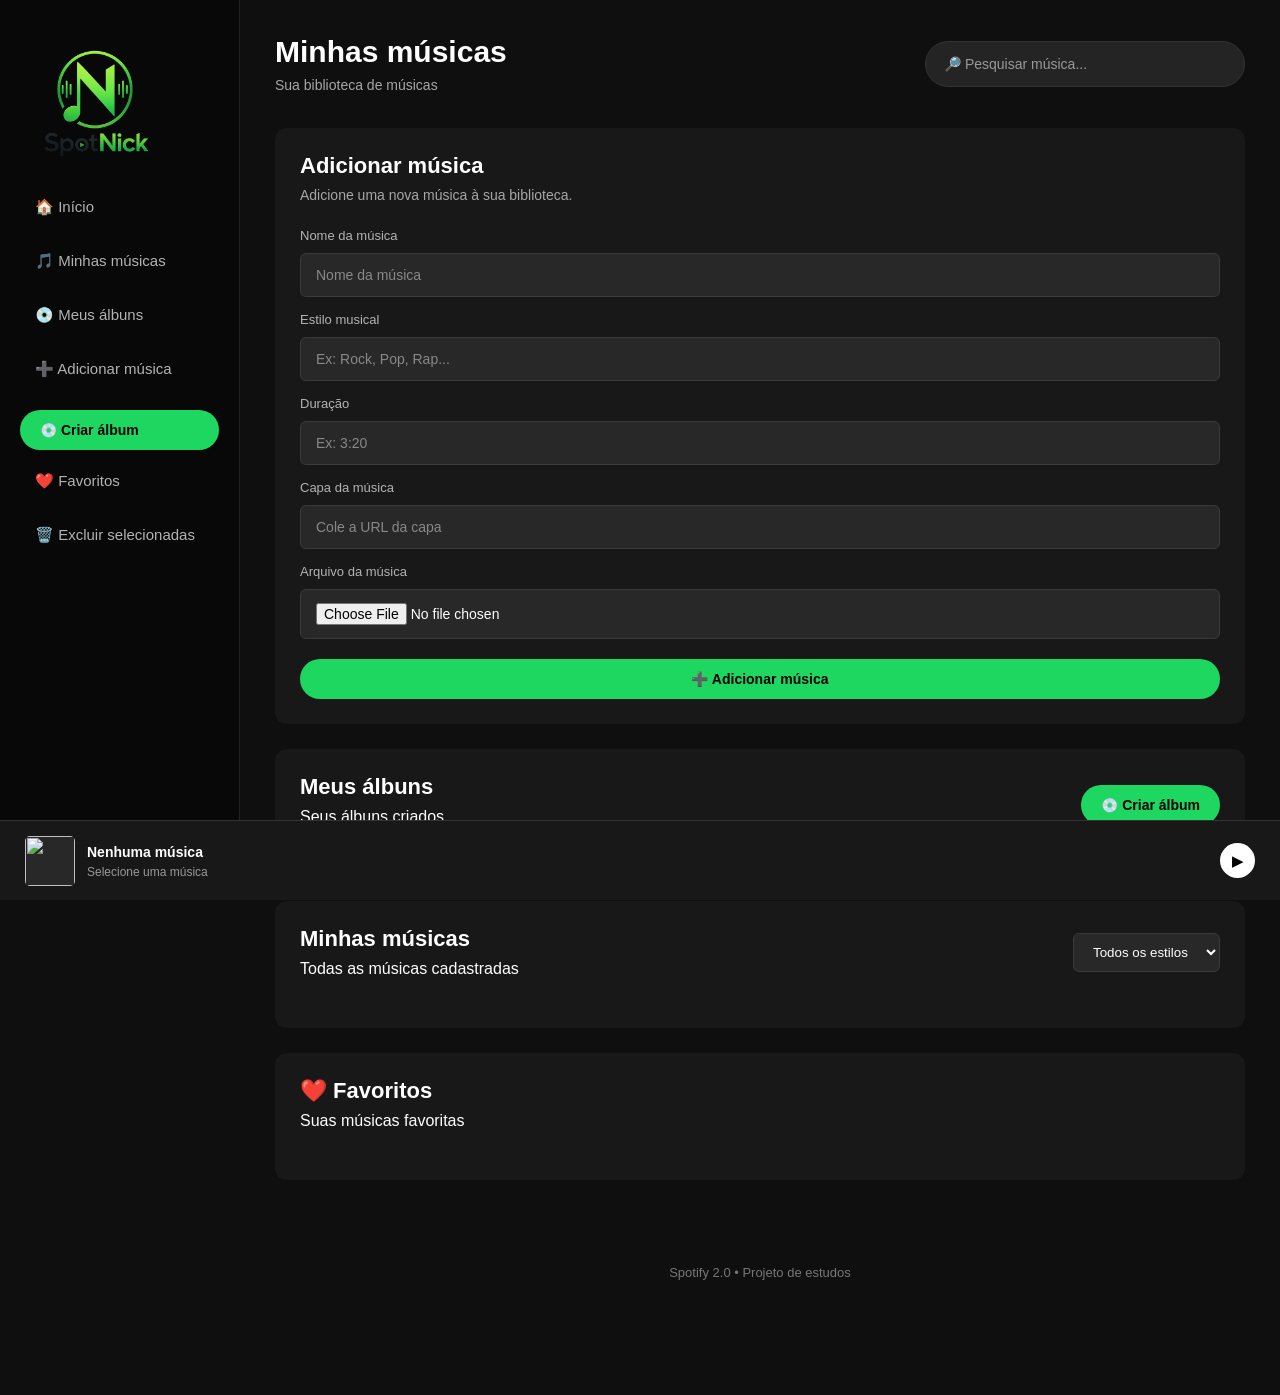
==== index.html @ 71709ed0 "Atualizando projeto" ====
<!DOCTYPE html>
<html lang="pt-BR">

<head>

    <meta charset="UTF-8">

    <meta
        name="viewport"
        content="width=device-width, initial-scale=1.0"
    >

    <title>Spotify 2.0</title>

    <link
        rel="stylesheet"
        href="style.css"
    >

</head>

<body>

<div id="inicio"></div>


<!-- =================================
     SIDEBAR
================================== -->

<aside class="sidebar">

    <header>

        <a
            href="https://www.instagram.com/eu_nicolas7/"
            target="_blank"
        >

            <img
                src="/img/Logo.SpotNick.png"
                alt="Logo SpotNick"
            >

        </a>

    </header>


    <nav>

        <button
            type="button"
            data-secao="inicio"
        >
            🏠 Início
        </button>


        <button
            type="button"
            data-secao="musicas"
        >
            🎵 Minhas músicas
        </button>


        <button
            type="button"
            data-secao="albuns"
        >
            💿 Meus álbuns
        </button>


        <button
            type="button"
            data-secao="cadastro"
        >
            ➕ Adicionar música
        </button>


        <button
            type="button"
            id="abrirCriarAlbum"
        >
            💿 Criar álbum
        </button>


        <button
            type="button"
            data-secao="favoritos"
        >
            ❤️ Favoritos
        </button>


        <button
            id="excluirSelecionadas"
            type="button"
        >
            🗑️ Excluir selecionadas
        </button>

    </nav>

</aside>



<!-- =================================
     CONTEÚDO PRINCIPAL
================================== -->

<main>


    <!-- =================================
         TOPO
    ================================== -->

    <div class="topo">

        <div>

            <h2>
                Minhas músicas
            </h2>

            <p>
                Sua biblioteca de músicas
            </p>

        </div>


        <input
            id="pesquisa"
            type="text"
            placeholder="🔎 Pesquisar música..."
        >

    </div>



    <!-- =================================
         CADASTRO DE MÚSICA
    ================================== -->

    <section id="cadastro">

        <h2>
            Adicionar música
        </h2>

        <p>
            Adicione uma nova música à sua biblioteca.
        </p>


        <form>

            <label for="nome">
                Nome da música
            </label>

            <input
                id="nome"
                type="text"
                placeholder="Nome da música"
            >


            <label for="estilo">
                Estilo musical
            </label>

            <input
                id="estilo"
                type="text"
                placeholder="Ex: Rock, Pop, Rap..."
            >


            <label for="duracao">
                Duração
            </label>

            <input
                id="duracao"
                type="text"
                placeholder="Ex: 3:20"
            >


            <label for="imagem">
                Capa da música
            </label>

            <input
                id="imagem"
                type="url"
                placeholder="Cole a URL da capa"
            >


            <label for="audio">
                Arquivo da música
            </label>

            <input
                id="audio"
                type="file"
                accept="audio/*"
            >


            <button
                id="adicionar"
                type="button"
            >
                ➕ Adicionar música
            </button>

        </form>

    </section>



    <!-- =================================
         ÁLBUNS
    ================================== -->

    <section id="albuns">

        <div class="titulo-lista">

            <div>

                <h2>
                    Meus álbuns
                </h2>

                <p>
                    Seus álbuns criados
                </p>

            </div>


            <button
                id="abrirCriarAlbum2"
                type="button"
            >
                💿 Criar álbum
            </button>

        </div>


        <div id="listaAlbuns"></div>

    </section>



    <!-- =================================
         MÚSICAS
    ================================== -->

    <section id="musicas">

        <div class="titulo-lista">

            <div>

                <h2>
                    Minhas músicas
                </h2>

                <p>
                    Todas as músicas cadastradas
                </p>

            </div>


            <select id="filtroEstilo">

                <option value="todos">
                    Todos os estilos
                </option>

            </select>

        </div>


        <div id="listaMusicas"></div>

    </section>



    <!-- =================================
         FAVORITOS
    ================================== -->

    <section id="favoritos">

        <div class="titulo-lista">

            <div>

                <h2>
                    ❤️ Favoritos
                </h2>

                <p>
                    Suas músicas favoritas
                </p>

            </div>

        </div>


        <div id="listaFavoritos"></div>

    </section>

</main>



<!-- =================================
     MODAL CRIAR ÁLBUM
================================== -->

<div
    id="modalAlbum"
    class="modal"
>

    <div class="modal-conteudo">

        <button
            id="fecharModal"
            class="fechar"
            type="button"
        >
            ✕
        </button>


        <h2>
            Criar álbum
        </h2>


        <p>
            Crie um novo álbum para organizar suas músicas.
        </p>


        <label for="nomeAlbum">
            Nome do álbum
        </label>

        <input
            id="nomeAlbum"
            type="text"
            placeholder="Nome do álbum"
        >


        <label for="imagemAlbum">
            Capa do álbum
        </label>

        <input
            id="imagemAlbum"
            type="url"
            placeholder="URL da capa"
        >


        <button
            id="criarAlbum"
            type="button"
        >
            💿 Criar álbum
        </button>

    </div>

</div>



<!-- =================================
     PLAYER INFERIOR
================================== -->

<div class="player">

    <div class="musica-atual">

        <img
            id="playerImagem"
            src=""
            alt=""
        >


        <div>

            <strong id="playerNome">
                Nenhuma música
            </strong>


            <p id="playerEstilo">
                Selecione uma música
            </p>

        </div>

    </div>


    <!-- SOMENTE PLAY / PAUSE -->

    <div class="controles">

        <button
            id="playerPlay"
            type="button"
        >
            ▶
        </button>

    </div>

</div>



<!-- =================================
     FOOTER
================================== -->

<footer>

    <p>
        Spotify 2.0 • Projeto de estudos
    </p>

</footer>



<!-- =================================
     JAVASCRIPT
================================== -->

<script
    type="module"
    src="script.js"
></script>


</body>

</html>
---- style.css ----
/* ========================================
   RESET
======================================== */

* {
    margin: 0;
    padding: 0;
    box-sizing: border-box;
}

body {
    font-family: Arial, Helvetica, sans-serif;

    background: #0f0f0f;
    color: white;

    min-height: 100vh;

    padding-bottom: 90px;
}


/* ========================================
   SIDEBAR
======================================== */

.sidebar {
    position: fixed;

    left: 0;
    top: 0;

    width: 240px;
    height: 100vh;

    background: #080808;

    padding: 30px 20px;

    border-right: 1px solid #222;

    z-index: 10;
}

.sidebar h1 {
    color: #1ed760;

    font-size: 25px;

    margin-bottom: 40px;

    text-align: center;
}

.sidebar nav {
    display: flex;

    flex-direction: column;

    gap: 8px;
}

.sidebar nav button {
    width: 100%;

    background: transparent;

    border: none;

    color: #b3b3b3;

    text-align: left;

    padding: 14px 15px;

    border-radius: 8px;

    font-size: 15px;

    cursor: pointer;

    transition: 0.2s;
}

.sidebar nav button:hover {
    background: #1e1e1e;

    color: white;
}


/* ========================================
   MAIN
======================================== */

main {
    margin-left: 240px;

    width: calc(100% - 240px);

    max-width: 1400px;

    padding: 35px;
}


/* ========================================
   TOPO
======================================== */

.topo {
    display: flex;

    justify-content: space-between;

    align-items: center;

    gap: 30px;

    margin-bottom: 35px;
}

.topo h2 {
    font-size: 30px;

    margin-bottom: 8px;
}

.topo p {
    color: #a7a7a7;

    font-size: 14px;
}

#pesquisa {
    width: 320px;

    padding: 14px 18px;

    background: #242424;

    border: 1px solid #333;

    border-radius: 30px;

    color: white;

    outline: none;

    font-size: 14px;
}

#pesquisa:focus {
    border-color: #1ed760;

    background: #292929;
}

#pesquisa::placeholder {
    color: #999;
}


/* ========================================
   SEÇÕES
======================================== */

section {
    background: #181818;

    border-radius: 12px;

    padding: 25px;

    margin-bottom: 25px;
}

section h2 {
    font-size: 22px;

    margin-bottom: 8px;
}

section > p {
    color: #a7a7a7;

    font-size: 14px;
}


/* ========================================
   FORMULÁRIO
======================================== */

form {
    display: flex;

    flex-direction: column;

    gap: 10px;

    margin-top: 20px;
}

label {
    color: #b3b3b3;

    font-size: 13px;

    margin-top: 5px;
}

input {
    width: 100%;

    padding: 13px 15px;

    background: #282828;

    border: 1px solid #3a3a3a;

    border-radius: 6px;

    color: white;

    outline: none;

    font-size: 14px;
}

input:focus {
    border-color: #1ed760;

    background: #303030;
}

input::placeholder {
    color: #888;
}


/* ========================================
   BOTÕES
======================================== */

button {
    cursor: pointer;

    transition: 0.2s;
}

form button,
#abrirCriarAlbum,
#abrirCriarAlbum2,
#criarAlbum {
    border: none;

    background: #1ed760;

    color: #000;

    font-weight: bold;

    border-radius: 25px;

    padding: 12px 20px;

    font-size: 14px;

    margin-top: 10px;
}

form button:hover,
#abrirCriarAlbum:hover,
#abrirCriarAlbum2:hover,
#criarAlbum:hover {
    background: #1fdf64;

    transform: scale(1.02);
}


/* ========================================
   TÍTULO DAS LISTAS
======================================== */

.titulo-lista {
    display: flex;

    justify-content: space-between;

    align-items: center;

    margin-bottom: 25px;

    gap: 20px;
}


/* ========================================
   FILTRO
======================================== */

#filtroEstilo {
    background: #282828;

    color: white;

    border: 1px solid #3a3a3a;

    padding: 10px 15px;

    border-radius: 6px;

    outline: none;

    cursor: pointer;
}

#filtroEstilo:focus {
    border-color: #1ed760;
}


/* ========================================
   LISTA DE MÚSICAS
======================================== */

#listaMusicas,
#listaFavoritos {
    display: grid;

    grid-template-columns: repeat(
        auto-fill,
        minmax(210px, 1fr)
    );

    gap: 20px;
}


/* ========================================
   CARD
======================================== */

.musica {
    background: #202020;

    padding: 16px;

    border-radius: 10px;

    border: 1px solid transparent;

    transition: 0.25s;

    position: relative;
}

.musica:hover {
    background: #292929;

    border-color: #383838;

    transform: translateY(-5px);
}

.musica img {
    width: 100%;

    aspect-ratio: 1 / 1;

    object-fit: cover;

    border-radius: 8px;

    margin-bottom: 15px;
}

.musica h3 {
    font-size: 17px;

    margin-bottom: 8px;
}

.musica p {
    color: #a7a7a7;

    font-size: 13px;

    margin-bottom: 5px;
}

.musica audio {
    width: 100%;

    margin-top: 15px;
}


/* ========================================
   BOTÕES DO CARD
======================================== */

.acoes-musica {
    display: flex;

    gap: 8px;

    margin-top: 12px;
}

.acoes-musica button {
    flex: 1;

    border: none;

    padding: 8px;

    border-radius: 6px;

    background: #333;

    color: white;
}

.acoes-musica button:hover {
    background: #444;
}

.acoes-musica .favoritar {
    color: #ff4d6d;
}


/* ========================================
   ÁLBUNS
======================================== */

#listaAlbuns {
    display: grid;

    grid-template-columns: repeat(
        auto-fill,
        minmax(200px, 1fr)
    );

    gap: 20px;
}

.album {
    background: #202020;

    padding: 15px;

    border-radius: 10px;

    transition: 0.25s;

    cursor: pointer;
}

.album:hover {
    background: #292929;

    transform: translateY(-5px);
}

.album img {
    width: 100%;

    aspect-ratio: 1 / 1;

    object-fit: cover;

    border-radius: 8px;

    margin-bottom: 12px;
}

.album h3 {
    font-size: 17px;

    margin-bottom: 5px;
}

.album p {
    color: #999;

    font-size: 13px;
}


/* ========================================
   BOTÕES DO ÁLBUM
======================================== */

.acoes-album {
    display: flex;

    gap: 8px;

    margin-top: 12px;
}

.acoes-album button {
    flex: 1;

    border: none;

    background: #333;

    color: white;

    padding: 8px;

    border-radius: 6px;
}

.acoes-album button:hover {
    background: #444;
}


/* ========================================
   MODAL
======================================== */

.modal {
    position: fixed;

    inset: 0;

    background: rgba(0, 0, 0, 0.75);

    display: none;

    align-items: center;

    justify-content: center;

    z-index: 100;
}

.modal.aberto {
    display: flex;
}

.modal-conteudo {
    width: 90%;

    max-width: 450px;

    background: #181818;

    padding: 30px;

    border-radius: 12px;

    position: relative;
}

.modal-conteudo h2 {
    margin-bottom: 10px;
}

.modal-conteudo p {
    color: #999;

    margin-bottom: 20px;
}

.modal-conteudo label {
    display: block;

    margin-top: 15px;
}

.modal-conteudo input {
    margin-top: 7px;
}

.fechar {
    position: absolute;

    top: 15px;
    right: 15px;

    width: 35px;
    height: 35px;

    border: none;

    border-radius: 50%;

    background: #333;

    color: white;

    cursor: pointer;
}

.fechar:hover {
    background: #444;
}


/* ========================================
   PLAYER
======================================== */

.player {
    position: fixed;

    bottom: 0;
    left: 0;

    width: 100%;

    height: 80px;

    background: #181818;

    border-top: 1px solid #333;

    display: flex;

    align-items: center;

    justify-content: space-between;

    padding: 10px 25px;

    z-index: 50;
}

.musica-atual {
    display: flex;

    align-items: center;

    gap: 12px;

    width: 30%;
}

#playerImagem {
    width: 50px;
    height: 50px;

    object-fit: cover;

    border-radius: 5px;

    background: #282828;
}

.musica-atual strong {
    font-size: 14px;
}

.musica-atual p {
    color: #999;

    font-size: 12px;

    margin-top: 4px;
}


/* ========================================
   CONTROLES
======================================== */

.controles {
    display: flex;

    align-items: center;

    gap: 15px;
}

.controles button {
    width: 35px;
    height: 35px;

    border: none;

    background: transparent;

    color: white;

    font-size: 17px;

    border-radius: 50%;
}

.controles button:hover {
    background: #333;
}

#playerPlay {
    background: white;

    color: black;

    font-size: 15px;
}

#playerPlay:hover {
    transform: scale(1.08);
}


/* ========================================
   VOLUME
======================================== */

.volume {
    display: flex;

    align-items: center;

    gap: 8px;

    width: 30%;

    justify-content: flex-end;
}

#volume {
    width: 100px;

    padding: 0;

    accent-color: #1ed760;

    background: transparent;
}


/* ========================================
   FOOTER
======================================== */

footer {
    margin-left: 240px;

    text-align: center;

    padding: 25px;

    color: #777;

    font-size: 13px;
}


/* ========================================
   RESPONSIVIDADE
======================================== */

@media (max-width: 800px) {

    .sidebar {
        position: relative;

        width: 100%;

        height: auto;

        border-right: none;

        border-bottom: 1px solid #222;
    }

    .sidebar h1 {
        margin-bottom: 20px;
    }

    .sidebar nav {
        flex-direction: row;

        flex-wrap: wrap;

        justify-content: center;
    }

    .sidebar nav button {
        width: auto;

        text-align: center;
    }

    main {
        margin-left: 0;

        width: 100%;

        padding: 20px;
    }

    footer {
        margin-left: 0;
    }

    .topo {
        flex-direction: column;

        align-items: stretch;
    }

    #pesquisa {
        width: 100%;
    }

    .volume {
        display: none;
    }
}


@media (max-width: 500px) {

    .sidebar nav {
        flex-direction: column;
    }

    .sidebar nav button {
        width: 100%;
    }

    main {
        padding: 15px;
    }

    section {
        padding: 18px;
    }

    .titulo-lista {
        flex-direction: column;

        align-items: stretch;
    }

    #filtroEstilo {
        width: 100%;
    }

    #listaMusicas,
    #listaAlbuns,
    #listaFavoritos {
        grid-template-columns: 1fr;
    }

    .musica-atual {
        display: none;
    }

    .player {
        justify-content: center;
    }
}

header img {
    width: 150px;
    height: auto;
    display: block;
}

header a {
    display: inline-block;
    width: fit-content;
    height: fit-content;
}

html {
    scroll-behavior: smooth;
}

nav a {
    color: inherit;
    text-decoration: none;
}
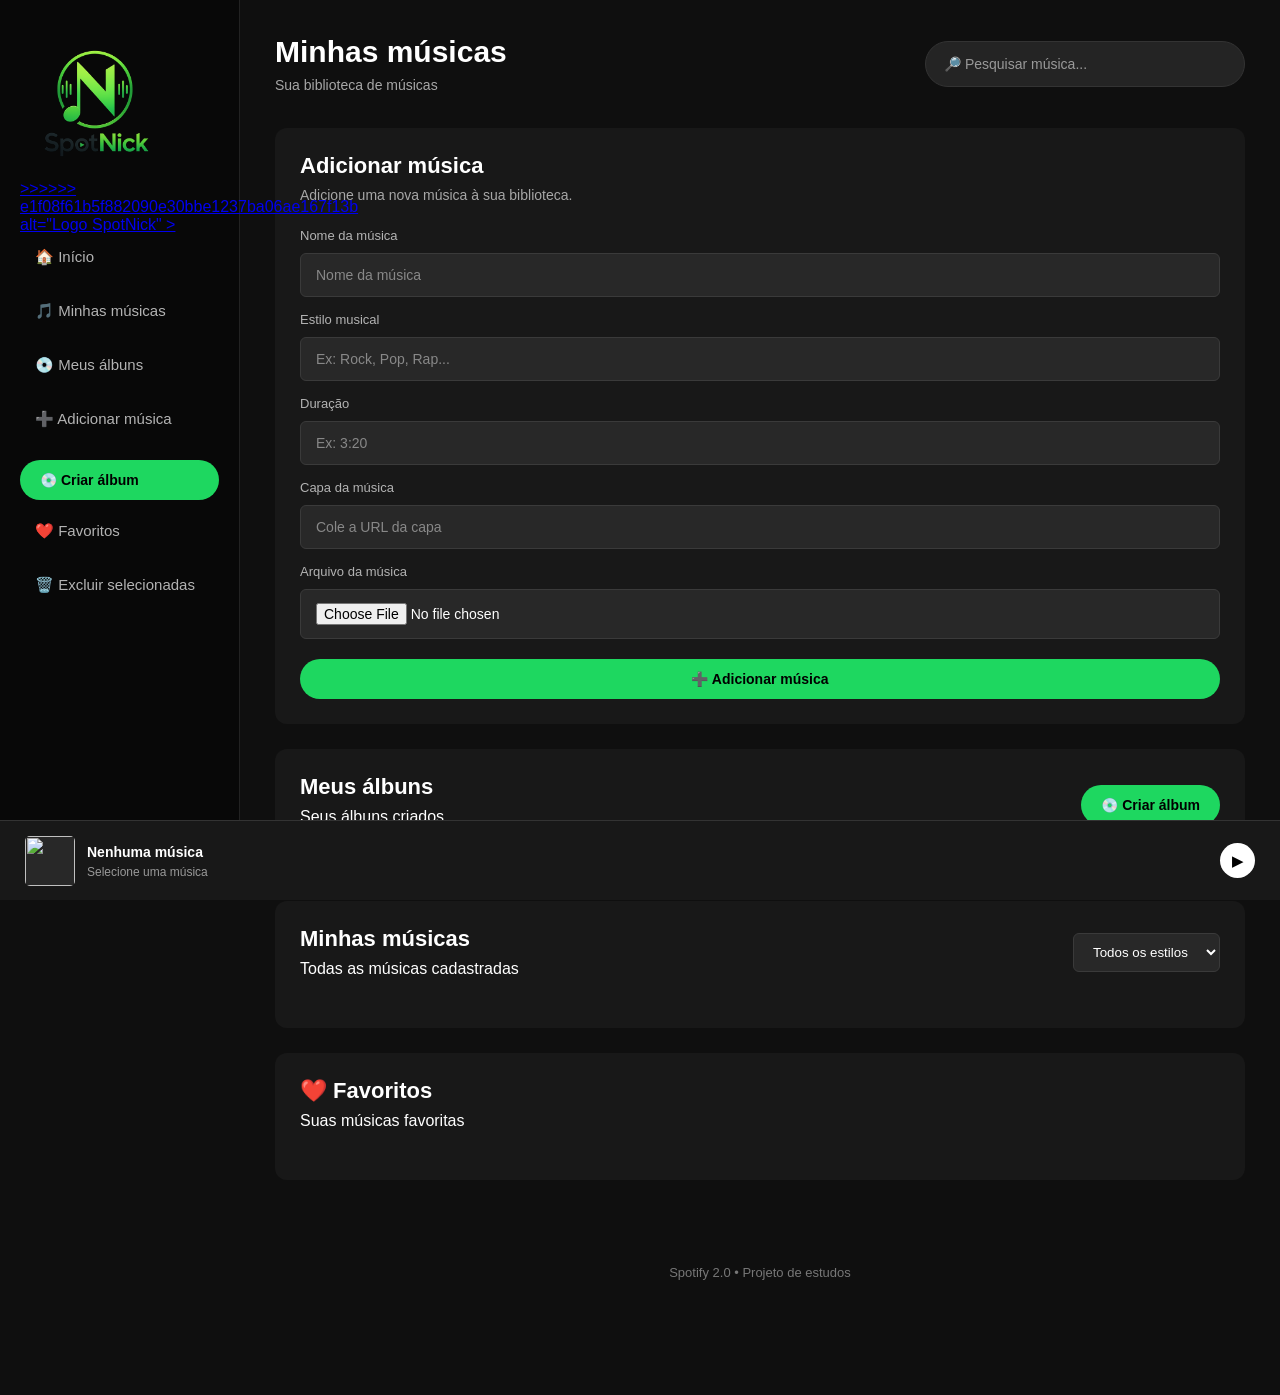
==== commit a6e97c3e: "Mesclando projeto SpotNick" ====
--- a/index.html
+++ b/index.html
@@ -1,4 +1,5 @@
 <!DOCTYPE html>
+
 <html lang="pt-BR">
 
 <head>
@@ -17,6 +18,9 @@
         href="style.css"
     >
 
+    <link rel="manifest" href="./manifest.json">
+<meta name="theme-color" content="#111111">
+
 </head>
 
 <body>
@@ -38,7 +42,11 @@
         >
 
             <img
+<<<<<<< HEAD
+                src="./img/Logo.SpotNick.png"
+=======
                 src="/img/Logo.SpotNick.png"
+>>>>>>> e1f08f61b5f882090e30bbe1237ba06ae167f13b
                 alt="Logo SpotNick"
             >
 
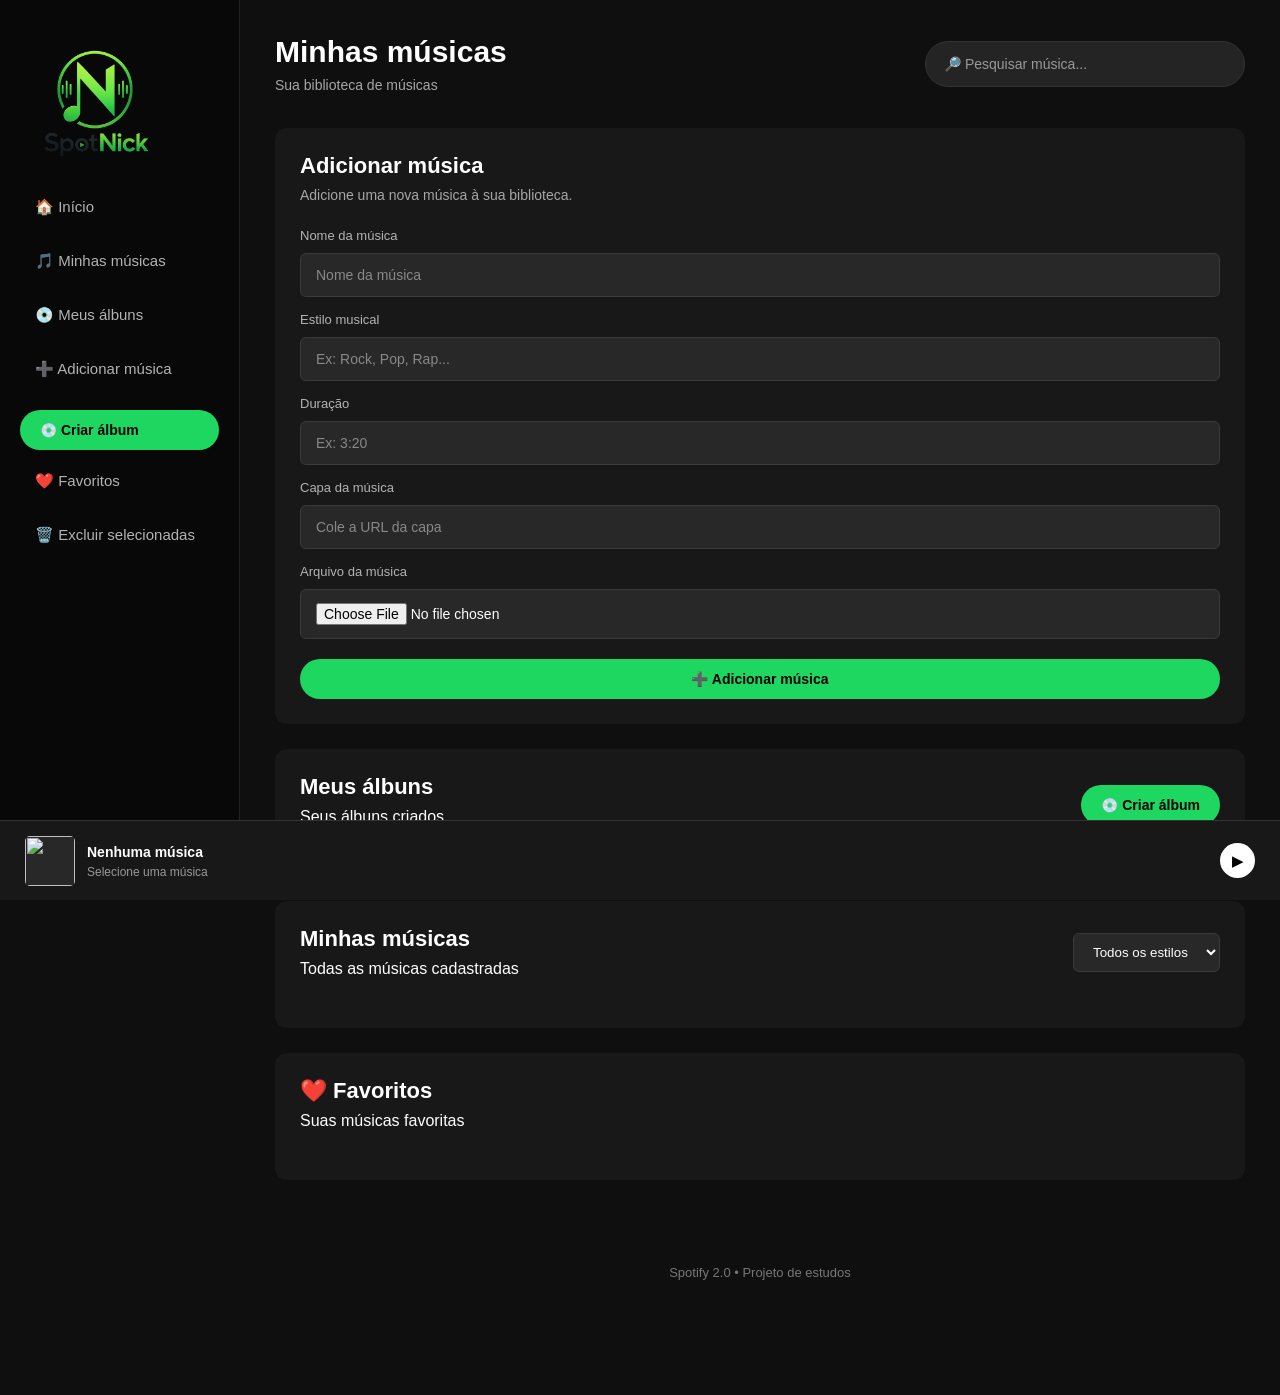
==== commit 90735d75: "Atualizando projeto" ====
--- a/index.html
+++ b/index.html
@@ -42,11 +42,8 @@
         >
 
             <img
-<<<<<<< HEAD
                 src="./img/Logo.SpotNick.png"
-=======
                 src="/img/Logo.SpotNick.png"
->>>>>>> e1f08f61b5f882090e30bbe1237ba06ae167f13b
                 alt="Logo SpotNick"
             >
 
